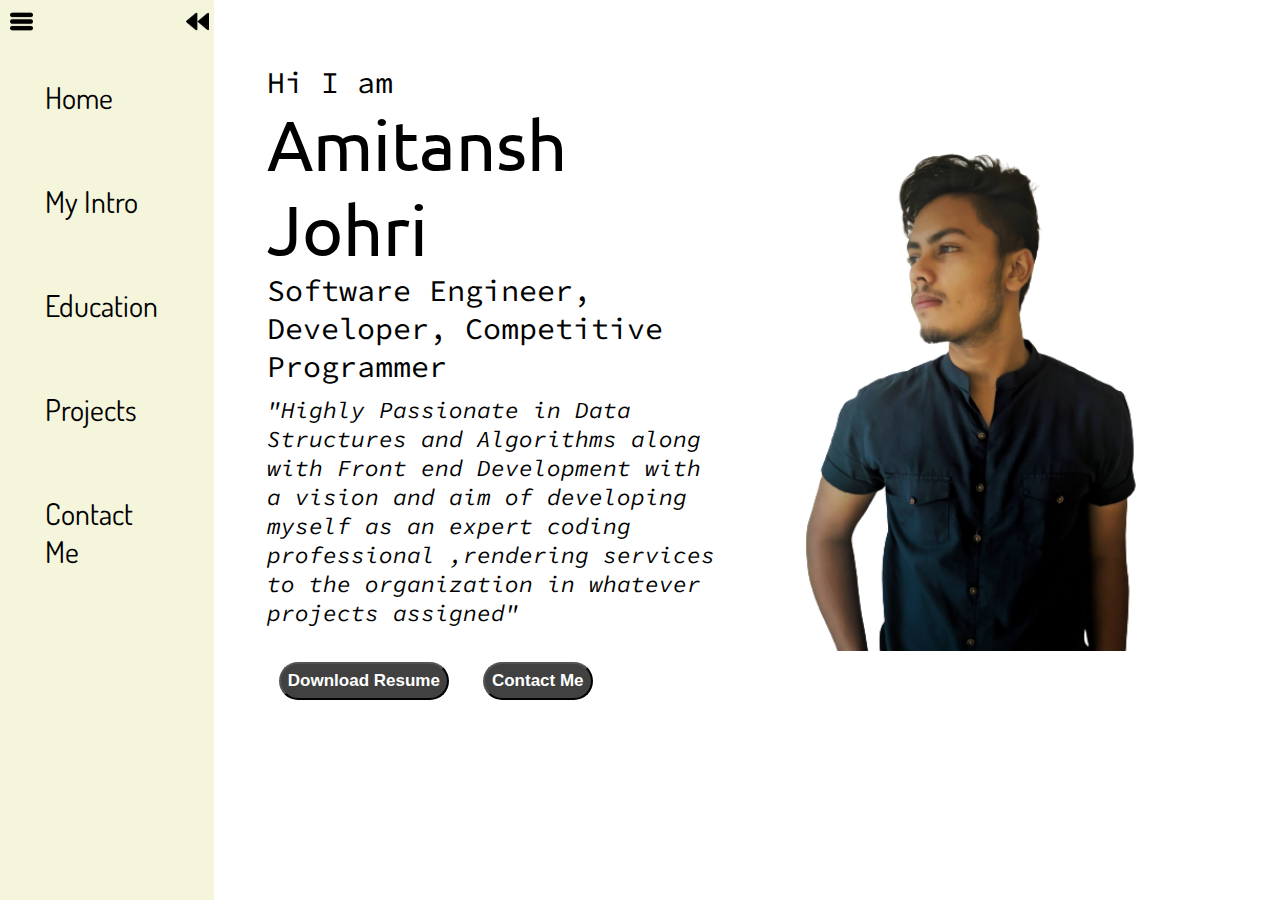
==== index.html @ 7dab2cb2 "initial commit" ====
<!DOCTYPE html>
<html lang="en">

<head>
    <meta charset="UTF-8">
    <meta http-equiv="X-UA-Compatible" content="IE=edge">
    <meta name="viewport" content="width=device-width, initial-scale=1.0">
    <title>Amitansh Johri - Computer Science Engineer</title>
    <link rel="stylesheet" href="style.css">
</head>

<body>
    <div class="container">
        <div class="sidebar">

            <nav>
                <ul>
                    <li><a href="/">Home</a></li>
                    <li><a href="./intro.html">My Intro</a></li>
                    <li><a href="./education.html">Education</a></li>
                    <li><a href="./projects.html">Projects</a></li>
                    <li><a href="./contact.html">Contact Me</a></li>
                </ul>
            </nav>
        </div>
        <div class="main">
            <div class="hamburger">
                <img class="open" src="./img/open.png" alt="" width="23">
                <img class="close" src="./img/close.png " alt="" width="23">
            
            </div>
            <div class="infocontainer">
                <div class="devInfo">
                    <div class="hello">Hi I am</div>
                    <div class="name">Amitansh Johri</div>
                    <div class="about">Software Engineer, Developer, Competitive Programmer</div>
                    <div class="moreabout">"Highly Passionate in Data Structures and Algorithms along with Front end
                        Development with a vision and aim of developing myself as an expert coding professional
                        ,rendering services to the organization in whatever projects assigned"</div>
                    <div class="buttons">

                        <a href="./Amitansh Johri_RESUME.pdf" target="_blank"><button>Download Resume</button></a>
                        <a href="./contact.html"><button>Contact Me</button></a>
                    </div>
                </div>
                <div class="devPic"><img src="./img/pic.png" alt="Amitansh Johri"></div>
            </div>
        </div>
    </div>
<script src="script.js"></script>
</body>

</html>
---- style.css ----
@import url('https://fonts.googleapis.com/css2?family=Dosis&family=Ubuntu&display=swap');
@import url('https://fonts.googleapis.com/css2?family=Source+Code+Pro:wght@300&display=swap');
*{
    margin: 0;
    padding: 0;
}

.sidebar{
    /* background-color: rgb(168 165 165); */
    background-color: #F5F5DC;
    /* width: 300px; */
   font-family: 'Dosis', sans-serif; 
   height: 100vh;
}
.sidebar nav{
    padding: 45px;
}
.sidebar nav li{
    list-style: none;
    font-size: 30px;
    padding: 33px 0px   ;
}
.sidebar nav li a{
    text-decoration: none;
    color: black;
}
.main{
    /* background-color: yellow; */
    width: 85vw;
    font-family: 'Ubuntu', sans-serif;
    height: 100vh;
}
.container{
     display: flex;
}
.infocontainer{
    /* background-color: pink; */
    margin: 111px auto;
    height: 60vh;
    width: 75vw;
    display: flex;
    justify-content: space-around;
}

.devPic img{
    height: 60vh;
}
.devInfo{
    display: flex;
    flex-direction: column;
    justify-content: center;
    font-family: 'Source Code Pro', monospace;
}
.hello{
    font-size: 30px;
}
.name{
    font-size: 70px;
    font-family: 'Ubuntu', sans-serif;
}
.about{
    font-size: 30px;
}
.moreabout{
    font-size: 23px;
    font-style:italic;
    margin-top: 10px;
    margin-bottom: 5px;
}
.buttons{
    margin-top: 30px;
}
.buttons button{
    padding: 7px;
    border-radius: 70px;
    color: white;
    background-color: #414141;
    font-weight: bold;
    font-size: 17px;
    margin: 0px 12px;
    cursor: pointer;
}
.buttons button:hover{
    background-color: white;
    color: #414141;
}

.contactform{
    /* font-family: 'Ubuntu', sans-serif; */
    padding: 0px 30px;
    /* padding-top: 92px; */
    /* font-family: 'Dosis', sans-serif;  */
    font-family: 'Source Code Pro', monospace;
    font-weight: bold;
}

.contactform h1{
    font-family: 'Ubuntu', sans-serif;
    text-align: center;
    margin-bottom: 35px;
}
.contactform form div{
    padding: 10px 0px;
    display: flex;
    flex-direction: column;
}
.contactform form div input{
    font-size: 15px;
    width: 25vw; 
    border-radius: 7px;
    margin: 6px 0;
    padding: 3px;
}
#emailHelp{
    font-size: 15px;
    color: midnightblue;
    margin: 0 5px;
}

#form-check{
flex-direction: row;
}

#form-check input{
width: 20px;
}
.btn button{
    width: 7vw;
    padding: 5px;
    border-radius: 70px;
    color: white;
    background-color: #414141;
    font-weight: bold;
    font-size: 15px;
    cursor: pointer;

}
.btn button:hover{
    background-color: white;
    color: #414141;
}
.procontainer{
    padding: 0px 30px;
    /* padding-top: 85px; */
}
.procontainer h1{
    margin-bottom: 35px;
    font-family: 'Ubuntu', sans-serif;
}
.proitem{
    margin: 20px;
    margin-bottom: 35px;
    font-family: 'Source Code Pro', monospace;
    font-size: 22px;
}
 .btn-pro{
    width: 7vw;
    padding: 5px;
    border-radius: 70px;
    color: white;
    background-color: #414141;
    font-weight: bold;
    font-size: 15px;
    cursor: pointer;
    margin-top: 7px;
 }
 .btn-pro:hover{
    background-color: white;
    color: #414141;
}
.introcontainer1{
    /* background-color: yellow; */
    display: flex;
    flex-direction: row;
    padding: 0px 30px;
   
}
.introcontainer2{
    /* background-color: pink; */
    display: flex;
    flex-direction: column;
    padding: 0px 30px;
}
.introcontainer h1{
    margin-bottom: 35px;
    font-family: 'Ubuntu', sans-serif;
}
.introitem1{
    margin: 20px;
    margin-left: 4px;
    padding: 0 90px;
    padding-left: 16px;
    font-family: 'Source Code Pro', monospace;
    font-size: 22px;
}
.introitem2{
    margin: 20px;
    margin-bottom: 35px;
    font-family: 'Source Code Pro', monospace;
    font-size: 22px;
}
.main h1{
    padding: 5px 100px;
    margin-top: 82px;
}
.sidebargo{
    transform: translate(-300px, 0px);
    position: absolute;
}
.hamburger{
    position: absolute; 
    cursor: pointer;
    top: 10px;
    left: 10px;
}
.close{
    margin-left: 149px;
}


@media (max-width: 1200px) {
    
    .main{
        width: 100vw;
    }
    .infocontainer{
        width: 100vw;
        height: 100vh;
    }
    /* .sidebar{
        transform: translate(-300px, 0px);
        position: absolute;
    } */
}
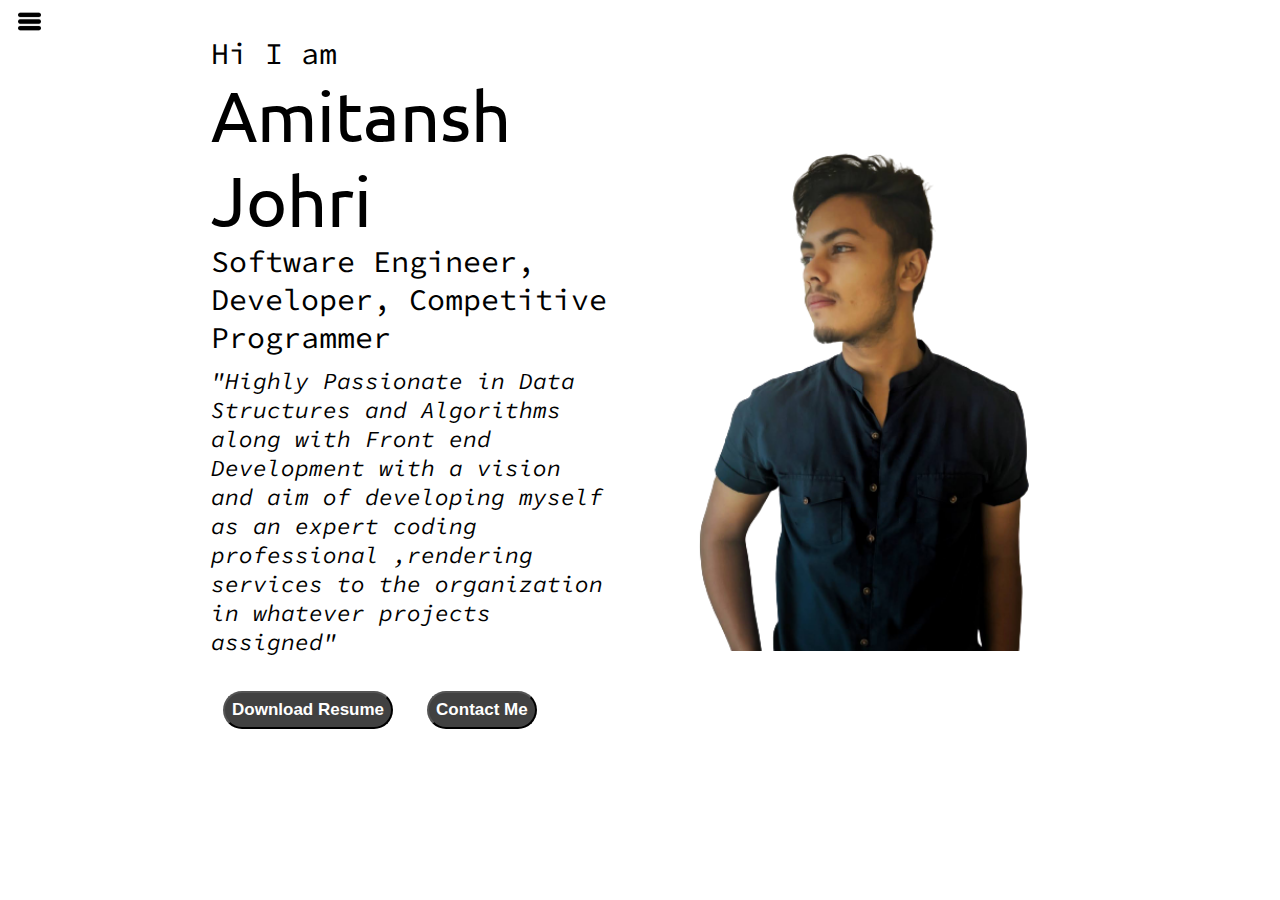
==== commit 847d35b3: "modified some files" ====
--- a/index.html
+++ b/index.html
@@ -11,11 +11,11 @@
 
 <body>
     <div class="container">
-        <div class="sidebar">
+        <div class="sidebar sidebargo">
 
             <nav>
                 <ul>
-                    <li><a href="/">Home</a></li>
+                    <li><a href="./index.html">Home</a></li>
                     <li><a href="./intro.html">My Intro</a></li>
                     <li><a href="./education.html">Education</a></li>
                     <li><a href="./projects.html">Projects</a></li>
@@ -39,7 +39,7 @@
                         ,rendering services to the organization in whatever projects assigned"</div>
                     <div class="buttons">
 
-                        <a href="./Amitansh Johri_RESUME.pdf" target="_blank"><button>Download Resume</button></a>
+                        <a href="https://drive.google.com/file/d/19BljkSYC_--w-M4w4A2NVdHvwgDGK7qx/view?usp=sharing" target="_blank"><button>Download Resume</button></a>
                         <a href="./contact.html"><button>Contact Me</button></a>
                     </div>
                 </div>
--- a/style.css
+++ b/style.css
@@ -9,8 +9,10 @@
     /* background-color: rgb(168 165 165); */
     background-color: #F5F5DC;
     /* width: 300px; */
+    position: absolute;
    font-family: 'Dosis', sans-serif; 
    height: 100vh;
+   transition: transform 0.4s ease-in;
 }
 .sidebar nav{
     padding: 45px;
@@ -26,7 +28,7 @@
 }
 .main{
     /* background-color: yellow; */
-    width: 85vw;
+    width: 100vw;
     font-family: 'Ubuntu', sans-serif;
     height: 100vh;
 }
@@ -43,9 +45,11 @@
 }
 
 .devPic img{
+    /* padding: 10px 10px; */
     height: 60vh;
 }
 .devInfo{
+    margin-left: 51px;
     display: flex;
     flex-direction: column;
     justify-content: center;
@@ -92,12 +96,13 @@
     /* font-family: 'Dosis', sans-serif;  */
     font-family: 'Source Code Pro', monospace;
     font-weight: bold;
+    margin: 0px 88px;
 }
 
 .contactform h1{
     font-family: 'Ubuntu', sans-serif;
-    text-align: center;
-    margin-bottom: 35px;
+    text-align: left;
+    margin-bottom: 35px ;
 }
 .contactform form div{
     padding: 10px 0px;
@@ -213,8 +218,11 @@
     top: 10px;
     left: 10px;
 }
+.open{
+    margin-left: 8px;
+}
 .close{
-    margin-left: 149px;
+    margin-left: 178px;
 }
 
 
@@ -227,6 +235,9 @@
         width: 100vw;
         height: 100vh;
     }
+    .devPic{
+        display: none;
+    }
     /* .sidebar{
         transform: translate(-300px, 0px);
         position: absolute;
